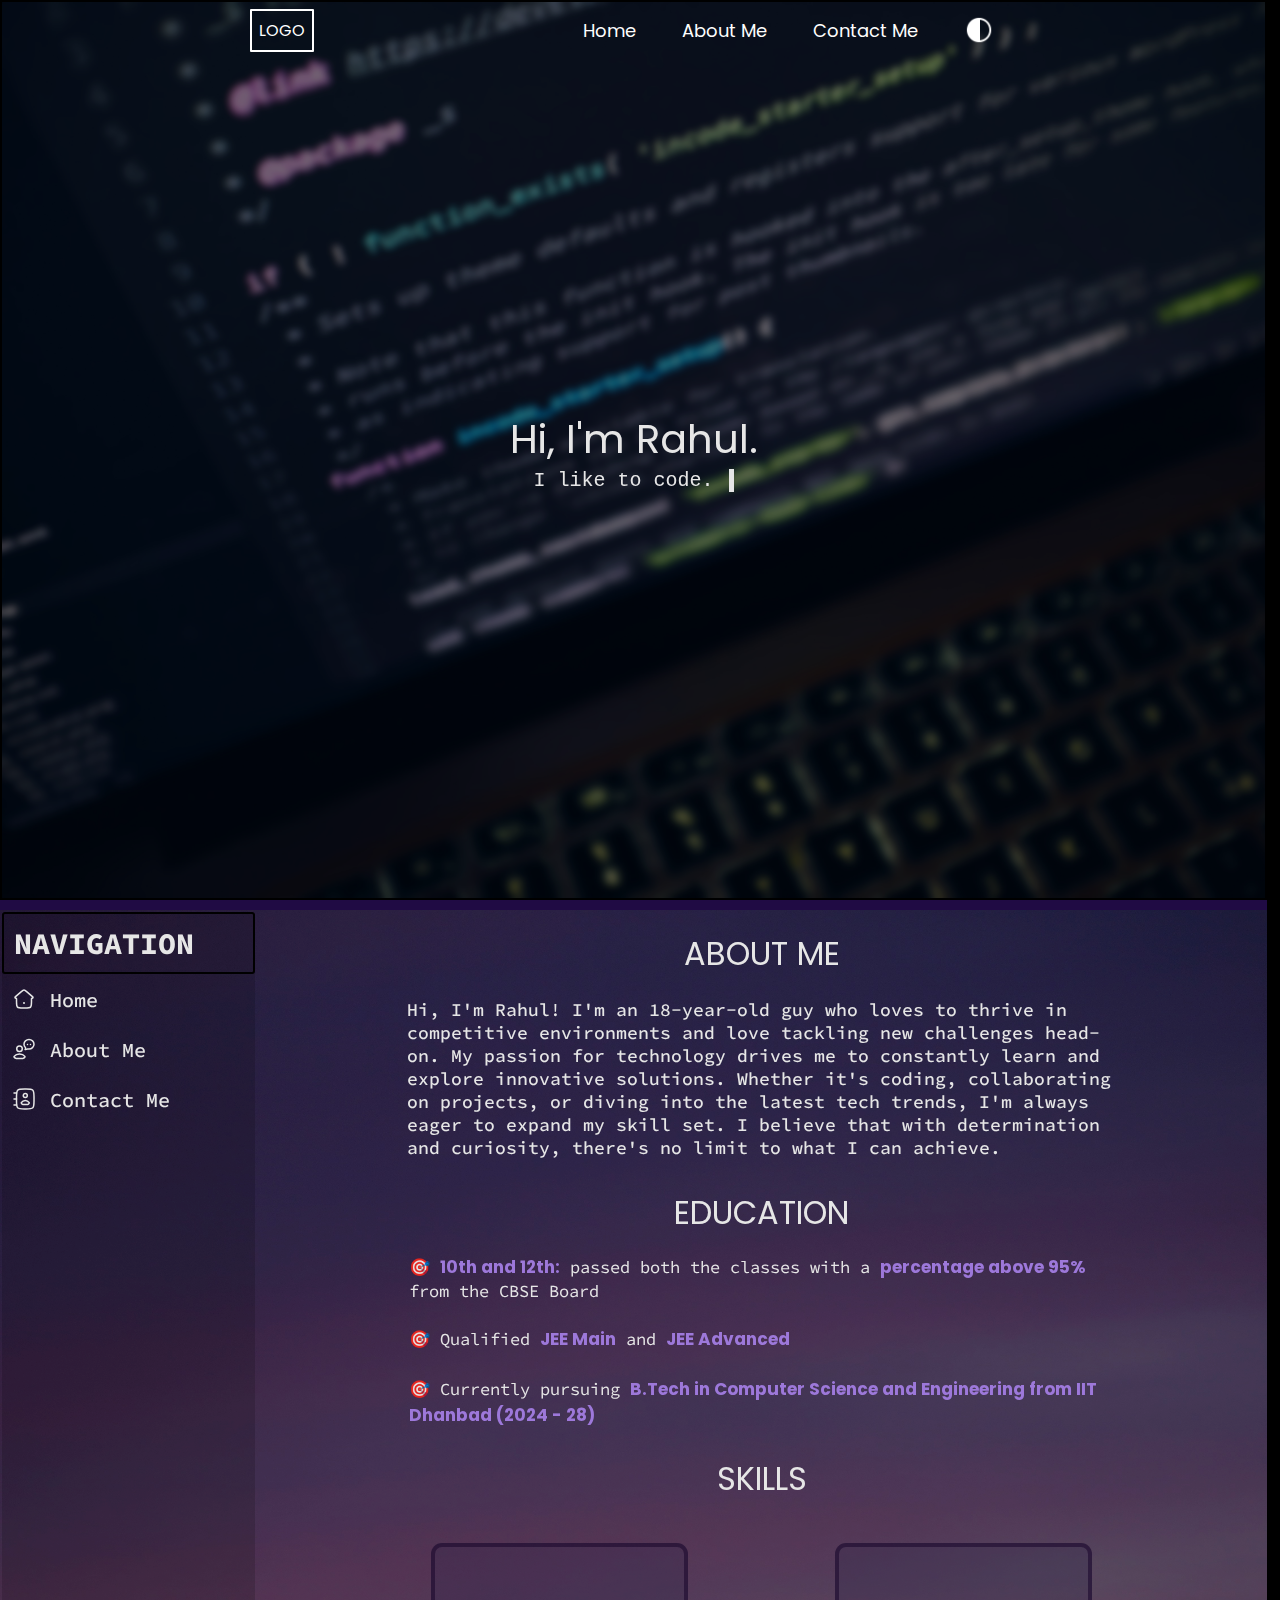
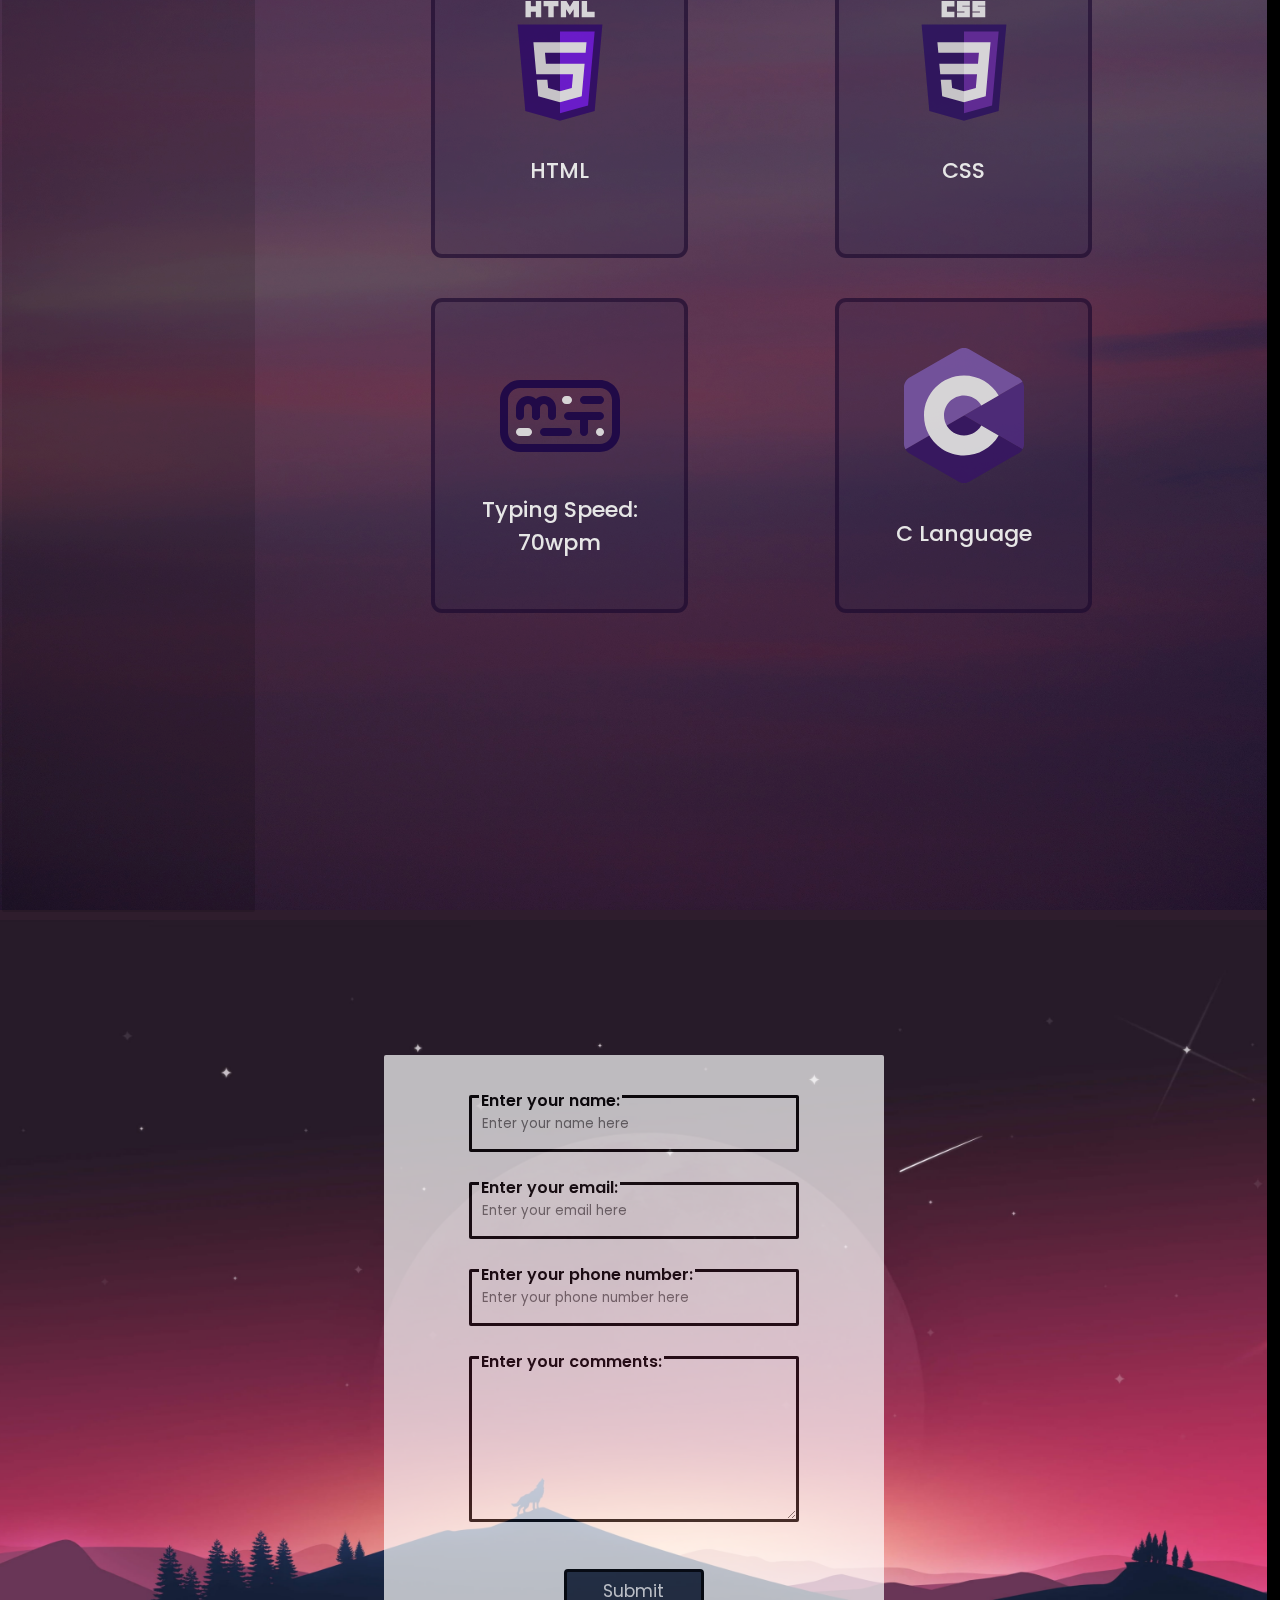
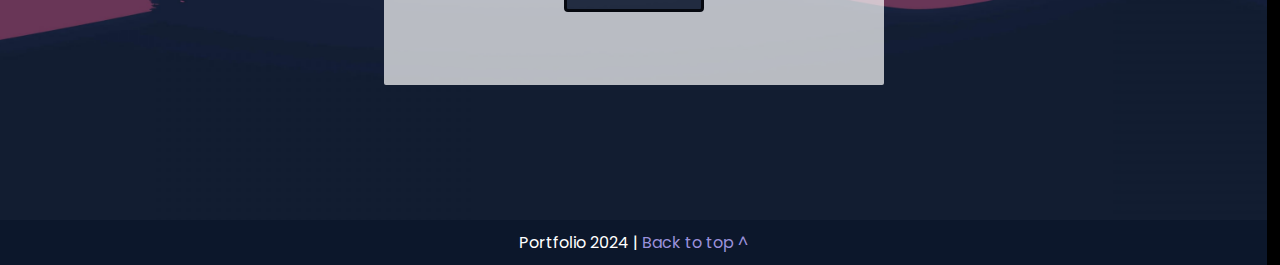
==== index.html @ 2376849d "Added files" ====
<!DOCTYPE html>
<html lang="en">
  <head>
    <meta charset="UTF-8" />
    <meta name="viewport" content="width=device-width, initial-scale=1.0" />
    <link rel="stylesheet" href="style.css" />
    <title>Portfolio</title>
  </head>

  <body>
    <nav id="top">
      <div class="logo">
        <!-- <img src="assets/images/orbit.png" alt="" /> -->LOGO
      </div>
      <div class="right">
        <ul>
          <li><a href="#top">Home</a></li>
          <li><a href="#about">About Me</a></li>
          <li><a href="#contact">Contact Me</a></li>
          <li>
            <img src="assets/images/night-mode.png" alt="" width="30px" id="theme"/>
          </li>
        </ul>
      </div>
    </nav>
    <main>
      <div class="main">
        <div class="dark"></div>
        <div class="intro">
          <div class="text">
            <span>Hi, I'm Rahul.</span>
            <span class="typr"><span>I like to code.</span></span>
          </div>
        </div>
      </div>
      <div class="divider"></div>
      <div class="about">
        <div class="side">
          <h2>NAVIGATION</h2>
          <ul>
            <a href="#top">
              <li>
                <svg
                  xmlns="http://www.w3.org/2000/svg"
                  viewBox="0 0 24 24"
                  width="24"
                  height="24"
                  color="#FFFFFF"
                  fill="none"
                >
                  <path
                    d="M9.06165 4.82633L3.23911 9.92134C2.7398 10.3583 3.07458 11.1343 3.76238 11.1343C4.18259 11.1343 4.52324 11.4489 4.52324 11.8371V15.0806C4.52324 17.871 4.52324 19.2662 5.46176 20.1331C6.40029 21 7.91082 21 10.9319 21H13.0681C16.0892 21 17.5997 21 18.5382 20.1331C19.4768 19.2662 19.4768 17.871 19.4768 15.0806V11.8371C19.4768 11.4489 19.8174 11.1343 20.2376 11.1343C20.9254 11.1343 21.2602 10.3583 20.7609 9.92134L14.9383 4.82633C13.5469 3.60878 12.8512 3 12 3C11.1488 3 10.4531 3.60878 9.06165 4.82633Z"
                    stroke="currentColor"
                    stroke-width="1.5"
                    stroke-linecap="round"
                    stroke-linejoin="round"
                  />
                  <path
                    d="M12 16H12.009"
                    stroke="currentColor"
                    stroke-width="2"
                    stroke-linecap="round"
                    stroke-linejoin="round"
                  /></svg
                >Home
              </li></a
            >
            <a href="#about">
              <li>
                <svg
                  xmlns="http://www.w3.org/2000/svg"
                  viewBox="0 0 24 24"
                  width="24"
                  height="24"
                  color="#FFFFFF"
                  fill="none"
                >
                  <path
                    d="M22 7.28342C22 9.92499 19.7611 12.0668 17 12.0668C16.6753 12.0672 16.3516 12.0372 16.0327 11.9773C15.8031 11.9342 15.6883 11.9127 15.6082 11.9249C15.5281 11.9371 15.4145 11.9975 15.1874 12.1183C14.545 12.4599 13.7959 12.5806 13.0755 12.4466C13.3493 12.1098 13.5363 11.7057 13.6188 11.2725C13.6688 11.0075 13.545 10.7501 13.3594 10.5617C12.5166 9.70583 12 8.5526 12 7.28342C12 4.64184 14.2388 2.50006 17 2.50006C19.7611 2.50006 22 4.64184 22 7.28342Z"
                    stroke="currentColor"
                    stroke-width="1.5"
                    stroke-linejoin="round"
                  />
                  <path
                    d="M15.4922 7.5H15.5003M18.4922 7.5H18.5003"
                    stroke="currentColor"
                    stroke-width="1.5"
                    stroke-linecap="round"
                  />
                  <path
                    d="M7.50189 21.5001H4.71817C4.39488 21.5001 4.07021 21.4546 3.77327 21.327C2.80666 20.9117 2.31624 20.3633 2.08769 20.0202C1.95764 19.8251 1.97617 19.5764 2.11726 19.389C3.23716 17.9015 5.83846 17.0031 7.50665 17.003C9.17484 17.0031 11.7714 17.9015 12.8913 19.389C13.0324 19.5764 13.0509 19.8251 12.9209 20.0202C12.6923 20.3633 12.2019 20.9117 11.2353 21.327C10.9383 21.4546 10.6137 21.5001 10.2904 21.5001H7.50189Z"
                    stroke="currentColor"
                    stroke-width="1.5"
                    stroke-linecap="round"
                    stroke-linejoin="round"
                  />
                  <path
                    d="M10.2854 11.7889C10.2854 13.3202 9.04129 14.5616 7.50664 14.5616C5.97199 14.5616 4.72791 13.3202 4.72791 11.7889C4.72791 10.2576 5.97199 9.01624 7.50664 9.01624C9.04129 9.01624 10.2854 10.2576 10.2854 11.7889Z"
                    stroke="currentColor"
                    stroke-width="1.5"
                    stroke-linecap="round"
                    stroke-linejoin="round"
                  /></svg
                >About Me
              </li></a
            ><a href="#contact">
              <li>
                <svg
                  xmlns="http://www.w3.org/2000/svg"
                  viewBox="0 0 24 24"
                  width="24"
                  height="24"
                  color="#FFFFFF"
                  fill="none"
                >
                  <path
                    d="M4.5 10C4.5 6.22876 4.5 4.34315 5.67157 3.17157C6.84315 2 8.72876 2 12.5 2H14C17.7712 2 19.6569 2 20.8284 3.17157C22 4.34315 22 6.22876 22 10V14C22 17.7712 22 19.6569 20.8284 20.8284C19.6569 22 17.7712 22 14 22H12.5C8.72876 22 6.84315 22 5.67157 20.8284C4.5 19.6569 4.5 17.7712 4.5 14V10Z"
                    stroke="currentColor"
                    stroke-width="1.5"
                  />
                  <path
                    d="M4.5 6H2M4.5 12H2M4.5 18H2"
                    stroke="currentColor"
                    stroke-width="1.5"
                    stroke-linecap="round"
                    stroke-linejoin="round"
                  />
                  <path
                    d="M15.2748 8.49261C15.2748 9.59715 14.3794 10.4926 13.2749 10.4926C12.1704 10.4926 11.275 9.59715 11.275 8.49261C11.275 7.38808 12.1704 6.49268 13.2749 6.49268C14.3794 6.49268 15.2748 7.38808 15.2748 8.49261Z"
                    stroke="currentColor"
                    stroke-width="1.5"
                    stroke-linecap="round"
                    stroke-linejoin="round"
                  />
                  <path
                    d="M9.31982 15.7161C10.3782 14.0868 12.0589 13.4762 13.2749 13.4774C14.491 13.4787 16.1224 14.0868 17.1807 15.7161C17.2492 15.8215 17.268 15.9512 17.2063 16.0607C16.9588 16.4996 16.1903 17.3705 15.6352 17.4296C14.9975 17.4974 13.3291 17.5069 13.2762 17.5072C13.2232 17.5069 11.5034 17.4974 10.8653 17.4296C10.3103 17.3705 9.5418 16.4996 9.29429 16.0607C9.23254 15.9512 9.25139 15.8215 9.31982 15.7161Z"
                    stroke="currentColor"
                    stroke-width="1.5"
                    stroke-linecap="round"
                    stroke-linejoin="round"
                  /></svg
                >Contact Me
              </li></a
            >
          </ul>
        </div>
        <div class="abt" id="about">
          <h1>ABOUT ME</h1>
          <p>
            Hi, I'm Rahul! I'm an 18-year-old guy who loves to thrive in
            competitive environments and love tackling new challenges head-on.
            My passion for technology drives me to constantly learn and explore
            innovative solutions. Whether it's coding, collaborating on
            projects, or diving into the latest tech trends, I'm always eager to
            expand my skill set. I believe that with determination and
            curiosity, there's no limit to what I can achieve.
          </p>
          <h1>EDUCATION</h1>
          <ul>
            <li>
              <span class="bold">10th and 12th:</span> passed both the classes
              with a <span class="bold">percentage above 95%</span> from the
              CBSE Board
            </li>

            <li>
              Qualified <span class="bold">JEE Main</span> and
              <span class="bold">JEE Advanced</span>
            </li>
            <li>
              Currently pursuing
              <span class="bold"
                >B.Tech in Computer Science and Engineering from IIT Dhanbad
                (2024 - 28)</span
              >
            </li>
          </ul>
          <h1>SKILLS</h1>
          <div class="cardset">
            <div class="card">
              <img
                src="assets/images/html-5-logo-svgrepo-com.svg"
                alt="html logo"
              />
              <div class="text">HTML</div>
            </div>
            <div class="card">
              <img src="assets/images/css-logo.svg" alt="" />
              <div class="text">CSS</div>
            </div>
            <div class="card">
              <img src="assets/images/typing-logo.svg" alt="" />
              <div class="text">Typing Speed: 70wpm</div>
            </div>
            <div class="card">
              <img src="assets/images/c-logo.svg" alt="" />
              <div class="text">C Language</div>
            </div>
          </div>
        </div>
      </div>
      <div class="divider2"></div>
      <form action="" >
        <div class="contact">
          <div>
            <label for="name">Enter your name:</label>
            <input type="text" id="name" placeholder="Enter your name here" />
          </div>
          <div>
            <label for="email">Enter your email:</label>
            <input type="text" id="email" placeholder="Enter your email here" />
          </div>
          <div>
            <label for="phone_number">Enter your phone number:</label>
            <input
              type="text"
              id="phone_number"
              placeholder="Enter your phone number here"
            />
          </div>
          <div>
            <label for="comments">Enter your comments:</label>
            <textarea id="comments" cols="30" rows="8"></textarea>
          </div>
          <input type="button" value="Submit" />
        </div>
      </form>
      <footer id="contact">
        Portfolio 2024 | <a href="#top" id="top">Back to top ^</a>
      </footer>
    </main>
    <script src="script.js"></script> 
  </body>
</html>
---- style.css ----
@import url("https://fonts.googleapis.com/css2?family=Josefin+Sans:ital,wght@0,100..700;1,100..700&family=Poppins:ital,wght@0,100;0,200;0,300;0,400;0,500;0,600;0,700;0,800;0,900;1,100;1,200;1,300;1,400;1,500;1,600;1,700;1,800;1,900&family=Source+Code+Pro:ital,wght@0,200..900;1,200..900&display=swap");
* {
  margin: 0;
  border: 0;
  padding: 0;
  font-family: "Poppins", serif;
  font-weight: 400;
  font-style: normal;
  box-sizing: border-box;
}
html {
  height: 100%;
  scroll-behavior: smooth;
}
body {
  transition: filter 0.5s ease;
  position: absolute;
  background-color: rgb(0, 0, 0);
  width: 99vw;
  min-height: 100%;
  display: flex;
  flex-direction: column;
}
a {
  color: white;
  text-decoration: none;
}
main {
  position: absolute;
  top: 0;
  width: 100%;
  height: 100%;
  /* border: 1px solid red; */
}

main .main {
  background-image: url("assets/images/bgblur.jpg");
  width: 100%;
  height: 100%;
  background-repeat: no-repeat;
  background-size: cover;
  border: 2px solid black;
  opacity: 0.9;
  z-index: -1;
  display: flex;
  justify-content: center;
  align-items: center;
}
.dark {
  background-color: black;
  width: 100%;
  height: 100%;
  opacity: 50%;
  z-index: -1;
}
nav {
  /* background-color: rgba(71, 13, 146, 0.35); */
  z-index: 1;
  color: white;
  display: flex;
  height: 60px;
  justify-content: space-around;
  align-items: center;
  position: relative;
  width: 80%;
  margin: 0 auto;
}
nav div ul {
  display: flex;
  justify-content: center;
  align-items: center;
}
nav div ul li {
  /* background-color: red; */
  list-style-type: none;
  padding: 0 23px;
  font-size: 18px;
  display: flex;
  justify-content: center;
  align-items: center;
  gap: 5px;
}
nav div ul li a {
  color: rgb(254, 254, 254);
  text-decoration: none;
}
.logo:hover {
  color: #9b91db;
  border-color: #9b91db;
  cursor: pointer;
}

nav div ul li a:hover {
  color: #9b91db;
  cursor: pointer;
}
nav div ul li img:hover {
  filter: invert(0.5);
}

nav div ul li img {
  filter: invert(1);
}
.logo {
  border: 2px solid white;
  border-radius: 1px;
  padding: 7px;
}

.intro {
  position: absolute;
  top: 30%;
  /* border: 2px solid red; */
  border-radius: 30px;
  height: 40vh;
  width: 60%;
  display: flex;
  align-items: center;
  justify-content: space-around;
  /* background-color: rgba(61, 11, 99, 0.393); */
}

.text,
.img {
  /* border: 2px solid green; */
  height: 300px;
  width: 300px;
  display: flex;
  justify-content: center;
  align-items: center;
  flex-direction: column;
}

.text {
  color: white;
  font-size: 40px;
  width: 100%;
}

.text :nth-child(2) {
  font-size: 20px;
}
.img img {
  height: 300px;
  border-radius: 70px;
  opacity: 0.7;
}

.typr {
  display: inline-block;
  width: 200px;
}

.typr span {
  font-family: monospace;
  display: block;
  white-space: nowrap;
  border-right: 5px solid;
  width: 100%;
  overflow: hidden;
  animation: typing 1.5s steps(19), cursor 0.75s step-end infinite;
}

@keyframes cursor {
  from,
  to {
    border-color: transparent;
  }
  50% {
    border-color: orange;
  }
}

@keyframes typing {
  from {
    width: 0;
  }
  to {
    width: 100%;
  }
}

.divider {
  width: 100%;
  height: 10px;
  background-color: rgb(40 14 86 / 79%);
}

.divider2 {
  width: 100%;
  height: 10px;
  background-color: rgb(47 29 45);
}

.about {
  /* color: white; */
  /* background-color: white; */
  background-image: url("assets/images/image.jpg");
  background-size: cover;
  background-repeat: no-repeat;
  display: flex;
  background-position: center -438px;
  opacity: 0.9;
  width: 100%;
  height: 1400px;
  color: white;
}

.about h1 {
  padding: 10px 30px;
  margin-top: 10px;
}

.about p {  
  padding: 10px 150px;
  font-family: "Source Code Pro", serif;
  font-optical-sizing: auto;
  font-weight: 500;
  font-style: normal;
  font-size: 18px;
}
.about h2 {
  padding: 10px 30px;
}

.about .side {
  width: 20%;
  height: 100%;
  /* background-color: blue; */
  display: flex;
  flex-direction: column;
  justify-content: flex-start;
  align-items: flex-start;
  /* border: 2px solid black; */
  background-color: rgba(0, 0, 0, 0.15);
  border-radius: 2px;
  margin: 2px;
  overflow: hidden;
}

.about .abt {
  width: 80%;
  height: 100%;
  display: flex;
  flex-direction: column;
  align-items: center;
}
.bold {
  font-weight: 700;
  color: #ae86f2;
}
.about .abt ul {
  display: flex;
  flex-direction: column;
  gap: 10px;
}

.about .abt ul li {
  font-family: "Source Code Pro", serif;
  font-size: 17px;
  list-style-type: "🎯 ";
  list-style-position: inside;
  /* border: 2px solid black; */
  width: 56vw;
  padding: 5px;
  margin: 2px;
}
.side h2 {
  font-size: 30px;
  font-family: "Source Code Pro", serif;
  font-optical-sizing: auto;
  font-weight: 700;
  font-style: normal;
  padding-left: 10px;
  border: 2px SOLID BLACK;
  border-radius: 3px;
  width: 100%;
}
.side ul {
  width: 100%;
}
.side ul li {
  /* text-align: left; */
  height: 50px;
  list-style-type: none;
  padding: 5px 40px;
  font-size: 20px;
  font-family: "Source Code Pro", serif;
  font-optical-sizing: auto;
  font-weight: 500;
  font-style: normal;
  display: flex;
  flex-direction: row;
  align-items: center;
  gap: 14px;
  width: 100%;
  padding-left: 10px;
}

.side ul li:hover {
  background-color: rgba(0, 0, 0, 0.365);
  cursor: pointer;
  filter: invert(1);
}

.darklight {
  background-color: black;
  position: absolute;
  width: 100%;
  height: 90vh;
  opacity: 60%;
  z-index: -1;
}

.card {
  background-color: #312a5245;
  height: 315px;
  width: 257px;
  border: 4px solid #1c07318f;
  border-radius: 11px;
  display: flex;
  flex-direction: column;
  align-items: center;
  position: relative;
  justify-content: center;
  gap: 20px;
  padding: 1px;
  transition: 0.3s ease-in-out;
}

.card img {
  width: 120px;
  height: auto;
  border-radius: 10px;
  /* align-self: flex-start; */
  /* margin-top: 5px; */
  opacity: 0.9;
}

.card div {
  height: 60px;
  display: flex;
  align-items: center;
  font-family: "Poppins";
  font-weight: 500;
  font-size: 22px;
  width: 80%;
  text-align: center;
}

.card:hover {
  background-color: #580d7d7d;
  filter: invert(1);
  cursor: pointer;
  opacity: 0.85;
}

.cardset {
  display: flex;
  align-items: center;
  justify-content: space-around;
  flex-wrap: wrap;
  max-width: 60vw;
  gap: 40px;
  margin: 30px;
}

form {
  display: flex;
  position: relative;
  justify-content: center;
  background-image: url("assets/images/wallpaperflare.com_wallpaper\(1\).jpg");
  background-size: cover; /* Scales image to cover the entire element */
  background-position: center; /* Centers the image within the element */
  background-repeat: no-repeat;
  /* opacity: 0.1; */
  z-index: 1;
  height: 100vh;
  align-items: center;
}

form .contact {
  display: flex;
  flex-direction: column;
  align-items: center;
  color: rgb(0, 0, 0);
  gap: 30px;
  /* border: 2px solid red; */
  width: 30vw;
  padding: 40px 50px;
  opacity: 0.7;
  font-size: 16px;
  background-color: white;
  margin: 30px;
  border-radius: 2px;
  height: 70%;
}

.contact input[type="text"] {
  height: 57px;
  width: 330px;
  border-radius: 2px;
  padding: 10px;
  border: 3px solid black;
}

.contact textarea {
  padding: 10px;
  width: 330px;
  border-radius: 2px;
  border: 3px solid black;
  padding-top: 30px;
  font-family: monospace;
}

.contact input[type="button"] {
  width: 140px;
  height: 43px;
  margin: 10px;
  border-radius: 4px;
  border: 3px solid black;
  font-size: 17px;
  background-color: #121d31e8;
  color: white;
}

.contact input[type="button"]:hover {
  cursor: pointer;
  background-color: #9d2c73;
}

label {
  position: absolute;
  margin: -9px 10px;
  background-color: rgb(255, 255, 255);
  font-size: 16px;
  font-weight: 600;
  padding: 2px;
}

footer {
  align-items: flex-end;
  background-color: #0c172b;
  text-align: center;
  padding: 10px 30px;
  color: white;
}

footer a {
  color: #9b91db;
  text-decoration: none;
}

footer a:hover {
  color: #385282;
}

/* Smooth scrolling */
body {
  scroll-behavior: smooth;
}

/* Base style for the scrollbar */
::-webkit-scrollbar {
  width: 8px; /* Default width */
}

/* Transparent scrollbar track */
::-webkit-scrollbar-track {
  background: rgba(0, 0, 0, 0.1); /* Light transparent background */
  border-radius: 10px;
}

/* Semi-transparent thumb */
::-webkit-scrollbar-thumb {
  background-color: rgba(0, 0, 0, 0); /* Slightly transparent thumb */
  border-radius: 10px;
  transition: width 0.2s ease, background-color 0.2s ease; /* Smooth transition */
}

/* Hover and active state for the scrollbar */
::-webkit-scrollbar-thumb:hover,
::-webkit-scrollbar-thumb:active {
  background-color: rgba(172, 161, 161, 0.5); /* Darker on hover */
}

@media (max-width: 1400px){
  form .contact{
    width: 500px;
  }
  .about{
    height: 1600px;
    background-size: cover; /* Scales image to cover the entire element */
    background-position: center; /* Centers the image within the element */
    background-repeat: no-repeat;
  }
}

@media (max-width: 925px) {
  .about .side{
    display: none;
  }
  .about .abt {
    width: 100%;
  }
  .main {display: flex;}
  .cardset {
    max-width: 100%;
    margin: 80px;
  }
  .footer {
    height: 170vhx;
  }
}
@media (max-width: 750px) {
  .about{
    height: 2450px;
  }
  form .contact{
    width: 100%;
  }

  .contact input[type=text] {
    width: 100%;
    height: 50px;
    
  }

  .contact textarea{
    width: 100%;
    height: 100px;
  }

  nav{
    flex-direction: column;
    width: 150px;
  }

  nav div ul {
    flex-direction: column;
    gap: 20px;
    width: 100px;
  }
  nav div ul li a {
    text-align: center;
  }
  .logo{
    margin: 10px;
  }

  .about p{
    padding: 10px;
  }

  .text{
    text-align: center;
  }
}
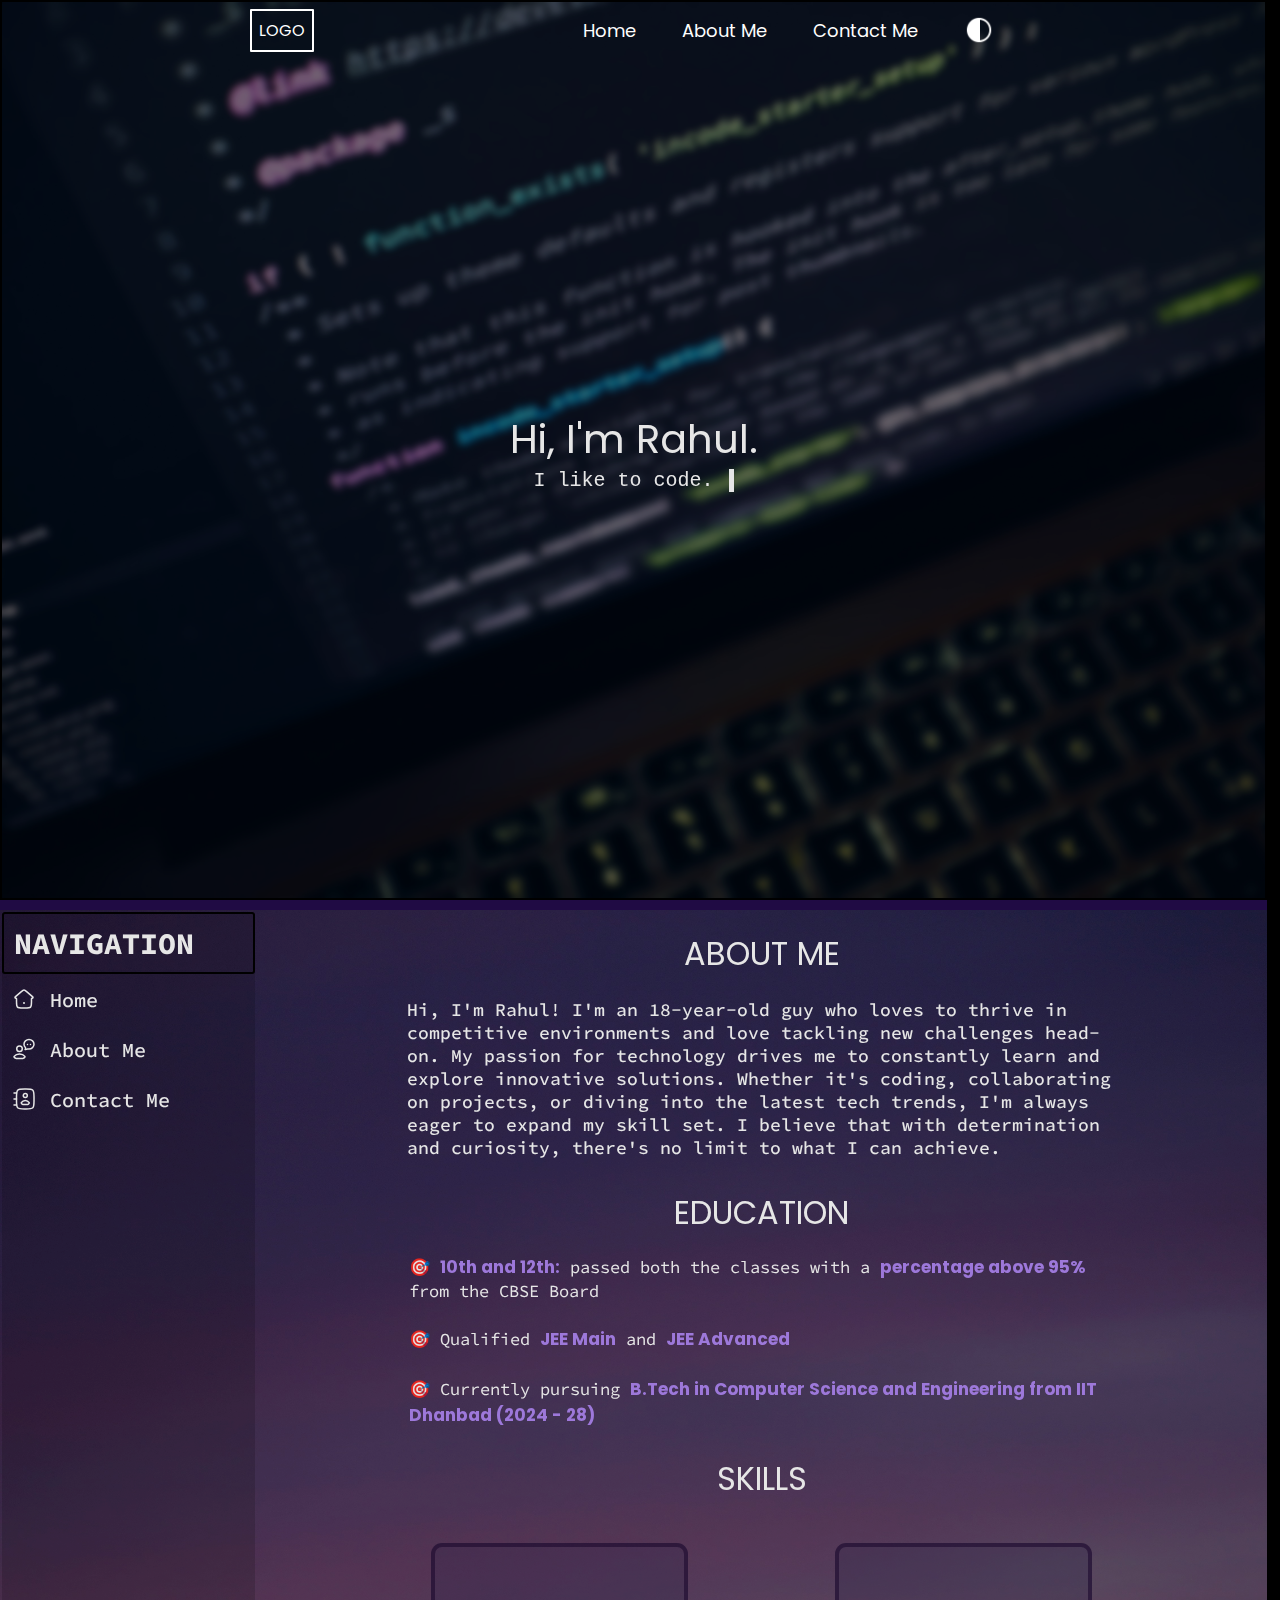
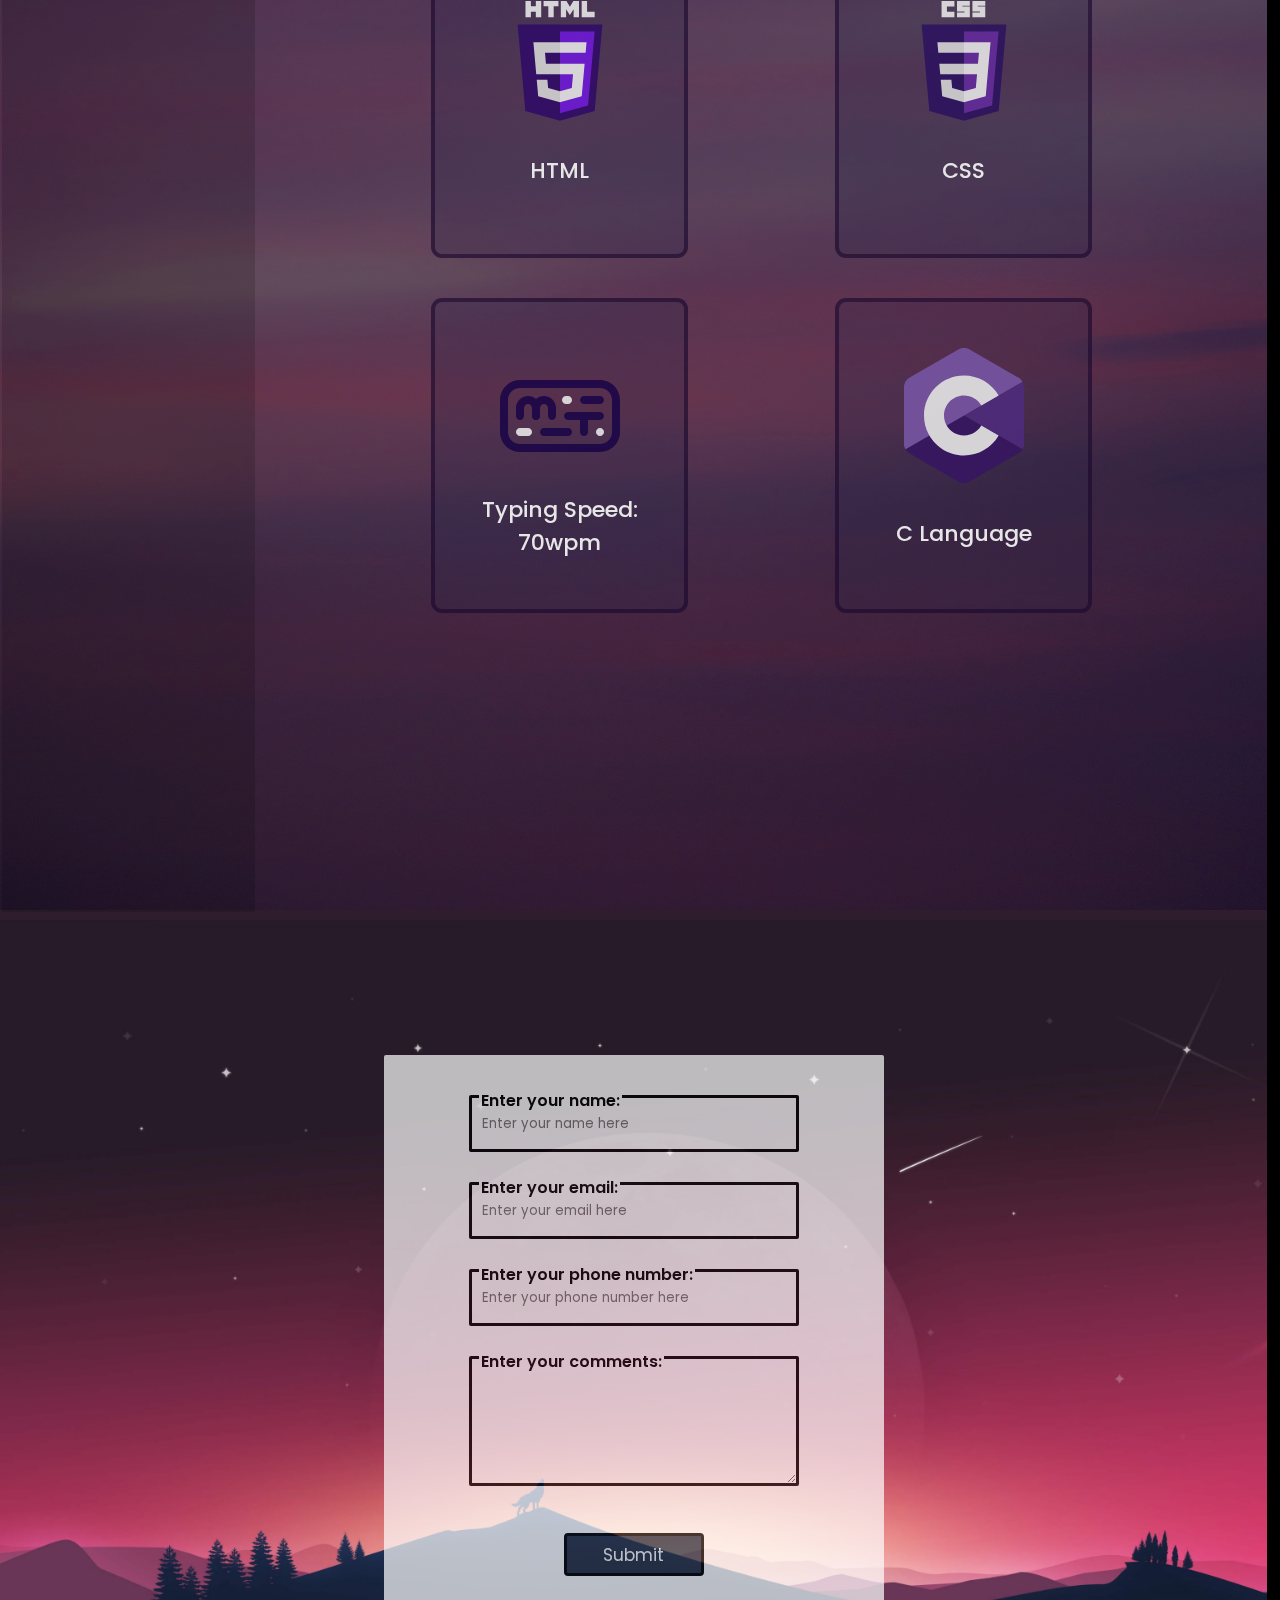
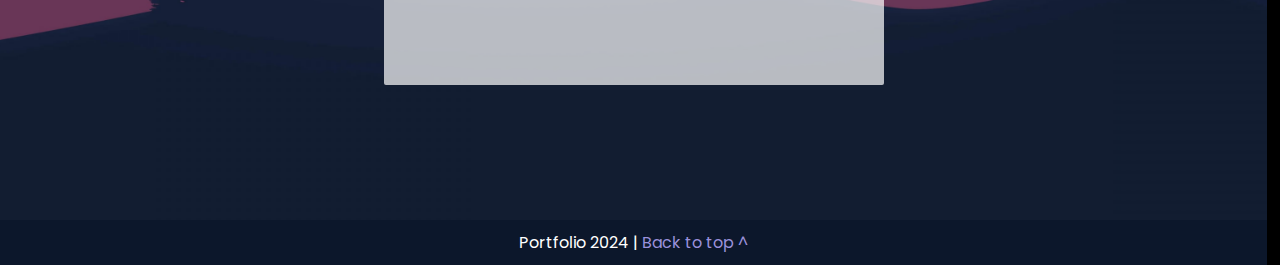
==== commit 768c5b7e: "favicon added" ====
--- a/index.html
+++ b/index.html
@@ -5,6 +5,7 @@
     <meta name="viewport" content="width=device-width, initial-scale=1.0" />
     <link rel="stylesheet" href="style.css" />
     <title>Portfolio</title>
+    <link rel="icon" type="image/x-icon" href="assets/images/logo.png" />
   </head>
 
   <body>
@@ -18,7 +19,12 @@
           <li><a href="#about">About Me</a></li>
           <li><a href="#contact">Contact Me</a></li>
           <li>
-            <img src="assets/images/night-mode.png" alt="" width="30px" id="theme"/>
+            <img
+              src="assets/images/night-mode.png"
+              alt=""
+              width="30px"
+              id="theme"
+            />
           </li>
         </ul>
       </div>
@@ -200,7 +206,7 @@
         </div>
       </div>
       <div class="divider2"></div>
-      <form action="" >
+      <form action="">
         <div class="contact">
           <div>
             <label for="name">Enter your name:</label>
@@ -229,6 +235,6 @@
         Portfolio 2024 | <a href="#top" id="top">Back to top ^</a>
       </footer>
     </main>
-    <script src="script.js"></script> 
+    <script src="script.js"></script>
   </body>
 </html>
--- a/style.css
+++ b/style.css
@@ -496,6 +496,7 @@
   }
 }
 
+
 @media (max-width: 925px) {
   .about .side{
     display: none;
@@ -555,4 +556,16 @@
   .text{
     text-align: center;
   }
-}+}
+
+@media (max-height: 1920px) {
+    .contact textarea{
+      height: 130px;
+    }
+}
+
+@media (max-height: 500px){
+    form {
+      height: 177vh;
+    }
+}
